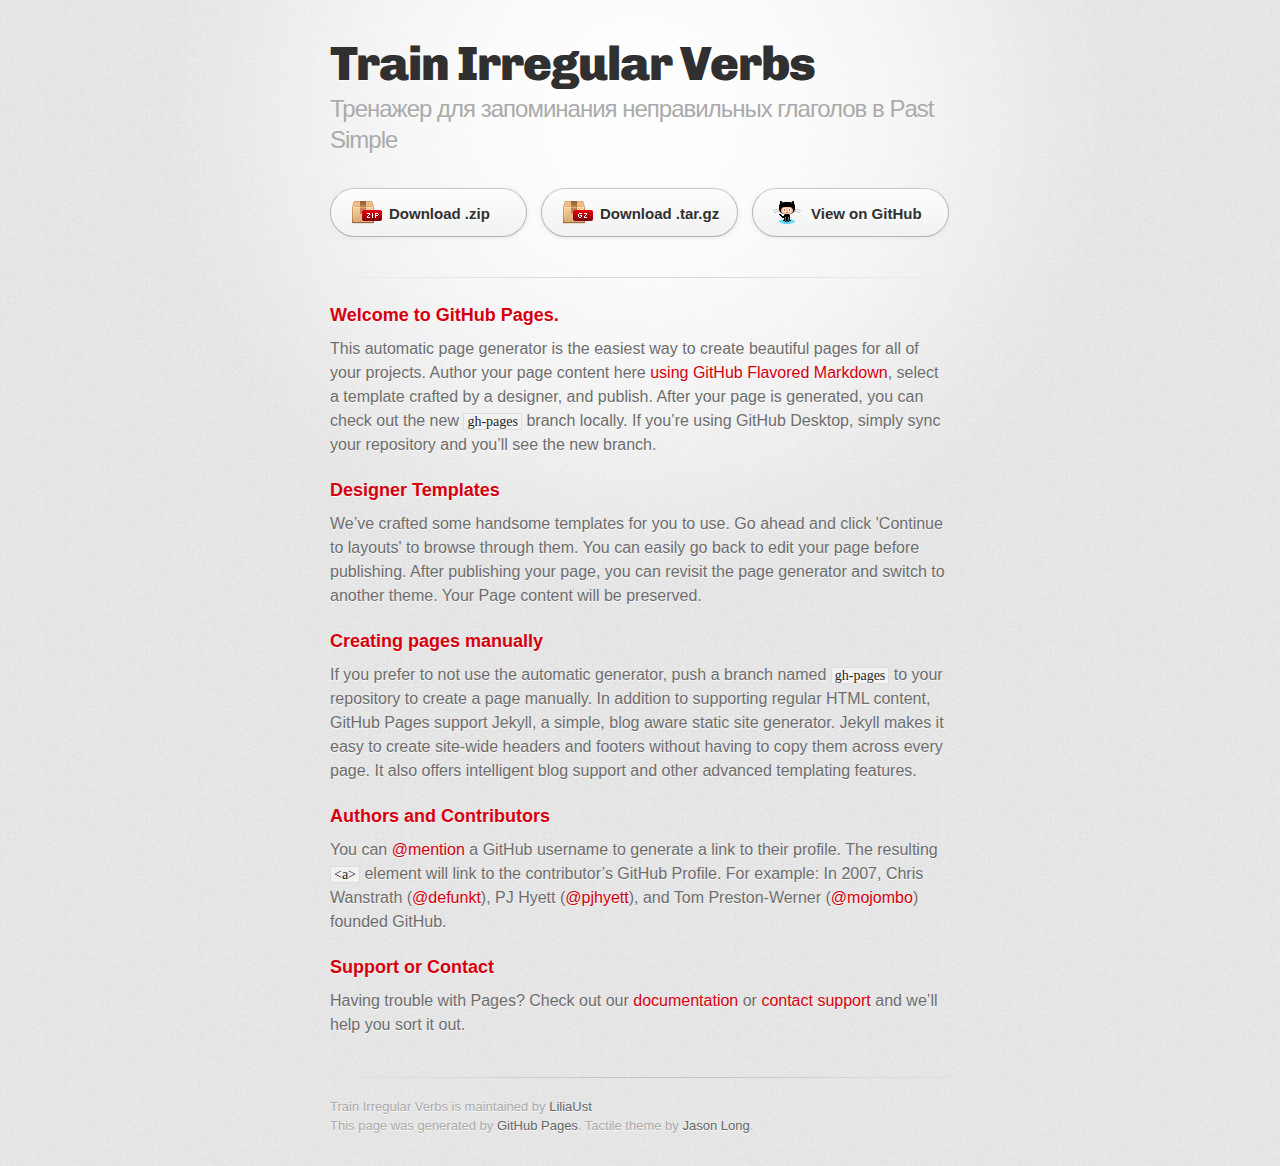
==== index.html @ d30b4f90 "Create gh-pages branch via GitHub" ====
<!DOCTYPE html>
<html>
  <head>
    <meta charset='utf-8'>
    <meta http-equiv="X-UA-Compatible" content="chrome=1">
    <link href='https://fonts.googleapis.com/css?family=Chivo:900' rel='stylesheet' type='text/css'>
    <link rel="stylesheet" type="text/css" href="stylesheets/stylesheet.css" media="screen">
    <link rel="stylesheet" type="text/css" href="stylesheets/github-dark.css" media="screen">
    <link rel="stylesheet" type="text/css" href="stylesheets/print.css" media="print">
    <!--[if lt IE 9]>
    <script src="//html5shiv.googlecode.com/svn/trunk/html5.js"></script>
    <![endif]-->
    <title>Train Irregular Verbs by LiliaUst</title>
  </head>

  <body>
    <div id="container">
      <div class="inner">

        <header>
          <h1>Train Irregular Verbs</h1>
          <h2>Тренажер для запоминания неправильных глаголов в Past Simple</h2>
        </header>

        <section id="downloads" class="clearfix">
          <a href="https://github.com/LiliaUst/trainIrregularVerbs/zipball/master" id="download-zip" class="button"><span>Download .zip</span></a>
          <a href="https://github.com/LiliaUst/trainIrregularVerbs/tarball/master" id="download-tar-gz" class="button"><span>Download .tar.gz</span></a>
          <a href="https://github.com/LiliaUst/trainIrregularVerbs" id="view-on-github" class="button"><span>View on GitHub</span></a>
        </section>

        <hr>

        <section id="main_content">
          <h3>
<a id="welcome-to-github-pages" class="anchor" href="#welcome-to-github-pages" aria-hidden="true"><span class="octicon octicon-link"></span></a>Welcome to GitHub Pages.</h3>

<p>This automatic page generator is the easiest way to create beautiful pages for all of your projects. Author your page content here <a href="https://guides.github.com/features/mastering-markdown/">using GitHub Flavored Markdown</a>, select a template crafted by a designer, and publish. After your page is generated, you can check out the new <code>gh-pages</code> branch locally. If you’re using GitHub Desktop, simply sync your repository and you’ll see the new branch.</p>

<h3>
<a id="designer-templates" class="anchor" href="#designer-templates" aria-hidden="true"><span class="octicon octicon-link"></span></a>Designer Templates</h3>

<p>We’ve crafted some handsome templates for you to use. Go ahead and click 'Continue to layouts' to browse through them. You can easily go back to edit your page before publishing. After publishing your page, you can revisit the page generator and switch to another theme. Your Page content will be preserved.</p>

<h3>
<a id="creating-pages-manually" class="anchor" href="#creating-pages-manually" aria-hidden="true"><span class="octicon octicon-link"></span></a>Creating pages manually</h3>

<p>If you prefer to not use the automatic generator, push a branch named <code>gh-pages</code> to your repository to create a page manually. In addition to supporting regular HTML content, GitHub Pages support Jekyll, a simple, blog aware static site generator. Jekyll makes it easy to create site-wide headers and footers without having to copy them across every page. It also offers intelligent blog support and other advanced templating features.</p>

<h3>
<a id="authors-and-contributors" class="anchor" href="#authors-and-contributors" aria-hidden="true"><span class="octicon octicon-link"></span></a>Authors and Contributors</h3>

<p>You can <a href="https://github.com/blog/821" class="user-mention">@mention</a> a GitHub username to generate a link to their profile. The resulting <code>&lt;a&gt;</code> element will link to the contributor’s GitHub Profile. For example: In 2007, Chris Wanstrath (<a href="https://github.com/defunkt" class="user-mention">@defunkt</a>), PJ Hyett (<a href="https://github.com/pjhyett" class="user-mention">@pjhyett</a>), and Tom Preston-Werner (<a href="https://github.com/mojombo" class="user-mention">@mojombo</a>) founded GitHub.</p>

<h3>
<a id="support-or-contact" class="anchor" href="#support-or-contact" aria-hidden="true"><span class="octicon octicon-link"></span></a>Support or Contact</h3>

<p>Having trouble with Pages? Check out our <a href="https://help.github.com/pages">documentation</a> or <a href="https://github.com/contact">contact support</a> and we’ll help you sort it out.</p>
        </section>

        <footer>
          Train Irregular Verbs is maintained by <a href="https://github.com/LiliaUst">LiliaUst</a><br>
          This page was generated by <a href="https://pages.github.com">GitHub Pages</a>. Tactile theme by <a href="https://twitter.com/jasonlong">Jason Long</a>.
        </footer>

        
      </div>
    </div>
  </body>
</html>
---- stylesheets/stylesheet.css ----
/* http://meyerweb.com/eric/tools/css/reset/
   v2.0 | 20110126
   License: none (public domain)
*/
html, body, div, span, applet, object, iframe,
h1, h2, h3, h4, h5, h6, p, blockquote, pre,
a, abbr, acronym, address, big, cite, code,
del, dfn, em, img, ins, kbd, q, s, samp,
small, strike, strong, sub, sup, tt, var,
b, u, i, center,
dl, dt, dd, ol, ul, li,
fieldset, form, label, legend,
table, caption, tbody, tfoot, thead, tr, th, td,
article, aside, canvas, details, embed,
figure, figcaption, footer, header, hgroup,
menu, nav, output, ruby, section, summary,
time, mark, audio, video {
	padding: 0;
	margin: 0;
	font: inherit;
	font-size: 100%;
	vertical-align: baseline;
	border: 0;
}
/* HTML5 display-role reset for older browsers */
article, aside, details, figcaption, figure,
footer, header, hgroup, menu, nav, section {
	display: block;
}
body {
	line-height: 1;
}
ol, ul {
	list-style: none;
}
blockquote, q {
	quotes: none;
}
blockquote:before, blockquote:after,
q:before, q:after {
	content: '';
	content: none;
}
table {
	border-spacing: 0;
	border-collapse: collapse;
}

/* LAYOUT STYLES */
body {
  font-family: 'Helvetica Neue', Helvetica, Arial, serif;
  font-size: 1em;
  line-height: 1.5;
  color: #6d6d6d;
  text-shadow: 0 1px 0 rgba(255, 255, 255, 0.8);
  background: #e7e7e7 url(../images/body-bg.png) 0 0 repeat;
}

a {
  color: #d5000d;
}
a:hover {
  color: #c5000c;
}

header {
  padding-top: 35px;
  padding-bottom: 25px;
}

header h1 {
  font-family: 'Chivo', 'Helvetica Neue', Helvetica, Arial, serif;
  font-size: 48px; font-weight: 900;
  line-height: 1.2;
  color: #303030;
  letter-spacing: -1px;
}

header h2 {
  font-size: 24px;
  font-weight: normal;
  line-height: 1.3;
  color: #aaa;
  letter-spacing: -1px;
}

#container {
  min-height: 595px;
  background: transparent url(../images/highlight-bg.jpg) 50% 0 no-repeat;
}

.inner {
  width: 620px;
  margin: 0 auto;
}

#container .inner img {
  max-width: 100%;
}

#downloads {
  margin-bottom: 40px;
}

a.button {
  display: block;
  float: left;
  width: 179px;
  padding: 12px 8px 12px 8px;
  margin-right: 14px;
  font-size: 15px;
  font-weight: bold;
  line-height: 25px;
  color: #303030;
  background: #fdfdfd; /* Old browsers */
  background: -moz-linear-gradient(top,  #fdfdfd 0%, #f2f2f2 100%); /* FF3.6+ */
  background: -webkit-gradient(linear, left top, left bottom, color-stop(0%,#fdfdfd), color-stop(100%,#f2f2f2)); /* Chrome,Safari4+ */
  background: -webkit-linear-gradient(top,  #fdfdfd 0%,#f2f2f2 100%); /* Chrome10+,Safari5.1+ */
  background: -o-linear-gradient(top,  #fdfdfd 0%,#f2f2f2 100%); /* Opera 11.10+ */
  background: -ms-linear-gradient(top,  #fdfdfd 0%,#f2f2f2 100%); /* IE10+ */
  background: linear-gradient(top,  #fdfdfd 0%,#f2f2f2 100%); /* W3C */
  filter: progid:DXImageTransform.Microsoft.gradient( startColorstr='#fdfdfd', endColorstr='#f2f2f2',GradientType=0 ); /* IE6-9 */
  border-top: solid 1px #cbcbcb;
  border-right: solid 1px #b7b7b7;
  border-bottom: solid 1px #b3b3b3;
  border-left: solid 1px #b7b7b7;
  border-radius: 30px;
  -webkit-box-shadow: 10px 10px 5px #888;
  -moz-box-shadow: 10px 10px 5px #888;
  box-shadow: 0px 1px 5px #e8e8e8;
  -moz-border-radius: 30px;
  -webkit-border-radius: 30px;
}
a.button:hover {
  background: #fafafa; /* Old browsers */
  background: -moz-linear-gradient(top,  #fdfdfd 0%, #f6f6f6 100%); /* FF3.6+ */
  background: -webkit-gradient(linear, left top, left bottom, color-stop(0%,#fdfdfd), color-stop(100%,#f6f6f6)); /* Chrome,Safari4+ */
  background: -webkit-linear-gradient(top,  #fdfdfd 0%,#f6f6f6 100%); /* Chrome10+,Safari5.1+ */
  background: -o-linear-gradient(top,  #fdfdfd 0%,#f6f6f6 100%); /* Opera 11.10+ */
  background: -ms-linear-gradient(top,  #fdfdfd 0%,#f6f6f6 100%); /* IE10+ */
  background: linear-gradient(top,  #fdfdfd 0%,#f6f6f6, 100%); /* W3C */
  filter: progid:DXImageTransform.Microsoft.gradient( startColorstr='#fdfdfd', endColorstr='#f6f6f6',GradientType=0 ); /* IE6-9 */
  border-top: solid 1px #b7b7b7;
  border-right: solid 1px #b3b3b3;
  border-bottom: solid 1px #b3b3b3;
  border-left: solid 1px #b3b3b3;
}

a.button span {
  display: block;
  height: 23px;
  padding-left: 50px;
}

#download-zip span {
  background: transparent url(../images/zip-icon.png) 12px 50% no-repeat;
}
#download-tar-gz span {
  background: transparent url(../images/tar-gz-icon.png) 12px 50% no-repeat;
}
#view-on-github span {
  background: transparent url(../images/octocat-icon.png) 12px 50% no-repeat;
}
#view-on-github {
  margin-right: 0;
}

code, pre {
  margin-bottom: 30px;
  font-family: Monaco, "Bitstream Vera Sans Mono", "Lucida Console", Terminal;
  font-size: 14px;
  color: #222;
}

code {
  padding: 0 3px;
  background-color: #f2f2f2;
  border: solid 1px #ddd;
}

pre {
  padding: 20px;
  overflow: auto;
  color: #f2f2f2;
  text-shadow: none;
  background: #303030;
}
pre code {
  padding: 0;
  color: #f2f2f2;
  background-color: #303030;
  border: none;
}

ul, ol, dl {
  margin-bottom: 20px;
}


/* COMMON STYLES */

hr {
  height: 1px;
  padding-bottom: 1em;
  margin-top: 1em;
  line-height: 1px;
  background: transparent url('../images/hr.png') 50% 0 no-repeat;
  border: none;
}

strong {
  font-weight: bold;
}

em {
  font-style: italic;
}

table {
  width: 100%;
  border: 1px solid #ebebeb;
}

th {
  font-weight: 500;
}

td {
  font-weight: 300;
  text-align: center;
  border: 1px solid #ebebeb;
}

form {
  padding: 20px;
  background: #f2f2f2;

}


/* GENERAL ELEMENT TYPE STYLES */

h1 {
  font-size: 32px;
}

h2 {
  margin-bottom: 8px;
  font-size: 22px;
  font-weight: bold;
  color: #303030;
}

h3 {
  margin-bottom: 8px;
  font-size: 18px;
  font-weight: bold;
  color: #d5000d;
}

h4 {
  font-size: 16px;
  font-weight: bold;
  color: #303030;
}

h5 {
  font-size: 1em;
  color: #303030;
}

h6 {
  font-size: .8em;
  color: #303030;
}

p {
  margin-bottom: 20px;
  font-weight: 300;
}

a {
  text-decoration: none;
}

p a {
  font-weight: 400;
}

blockquote {
  padding: 0 0 0 30px;
  margin-bottom: 20px;
  font-size: 1.6em;
  border-left: 10px solid #e9e9e9;
}

ul li {
  list-style-position: inside;
  list-style: disc;
  padding-left: 20px;
}

ol li {
  list-style-position: inside;
  list-style: decimal;
  padding-left: 3px;
}

dl dt {
  color: #303030;
}

footer {
  padding-top: 20px;
  padding-bottom: 30px;
  margin-top: 40px;
  font-size: 13px;
  color: #aaa;
  background: transparent url('../images/hr.png') 0 0 no-repeat;
}

footer a {
  color: #666;
}
footer a:hover {
  color: #444;
}

/* MISC */
.clearfix:after {
  display: block;
  height: 0;
  clear: both;
  visibility: hidden;
  content: '.';
}

.clearfix {display: inline-block;}
* html .clearfix {height: 1%;}
.clearfix {display: block;}

/* #Media Queries
================================================== */

/* Smaller than standard 960 (devices and browsers) */
@media only screen and (max-width: 959px) { }

/* Tablet Portrait size to standard 960 (devices and browsers) */
@media only screen and (min-width: 768px) and (max-width: 959px) { }

/* All Mobile Sizes (devices and browser) */
@media only screen and (max-width: 767px) {
  header {
    padding-top: 10px;
    padding-bottom: 10px;
  }
  #downloads {
    margin-bottom: 25px;
  }
  #download-zip, #download-tar-gz {
    display: none;
  }
  .inner {
    width: 94%;
    margin: 0 auto;
  }
}

/* Mobile Landscape Size to Tablet Portrait (devices and browsers) */
@media only screen and (min-width: 480px) and (max-width: 767px) { }

/* Mobile Portrait Size to Mobile Landscape Size (devices and browsers) */
@media only screen and (max-width: 479px) { }
---- stylesheets/github-dark.css ----
/*
   Copyright 2014 GitHub Inc.

   Licensed under the Apache License, Version 2.0 (the "License");
   you may not use this file except in compliance with the License.
   You may obtain a copy of the License at

       http://www.apache.org/licenses/LICENSE-2.0

   Unless required by applicable law or agreed to in writing, software
   distributed under the License is distributed on an "AS IS" BASIS,
   WITHOUT WARRANTIES OR CONDITIONS OF ANY KIND, either express or implied.
   See the License for the specific language governing permissions and
   limitations under the License.

*/

.pl-c /* comment */ {
  color: #969896;
}

.pl-c1      /* constant, markup.raw, meta.diff.header, meta.module-reference, meta.property-name, support, support.constant, support.variable, variable.other.constant */,
.pl-s .pl-v /* string variable */ {
  color: #0099cd;
}

.pl-e  /* entity */,
.pl-en /* entity.name */ {
  color: #9774cb;
}

.pl-s .pl-s1 /* string source */,
.pl-smi      /* storage.modifier.import, storage.modifier.package, storage.type.java, variable.other, variable.parameter.function */ {
  color: #ddd;
}

.pl-ent /* entity.name.tag */ {
  color: #7bcc72;
}

.pl-k /* keyword, storage, storage.type */ {
  color: #cc2372;
}

.pl-pds              /* punctuation.definition.string, string.regexp.character-class */,
.pl-s                /* string */,
.pl-s .pl-pse .pl-s1 /* string punctuation.section.embedded source */,
.pl-sr               /* string.regexp */,
.pl-sr .pl-cce       /* string.regexp constant.character.escape */,
.pl-sr .pl-sra       /* string.regexp string.regexp.arbitrary-repitition */,
.pl-sr .pl-sre       /* string.regexp source.ruby.embedded */ {
  color: #3c66e2;
}

.pl-v /* variable */ {
  color: #fb8764;
}

.pl-id /* invalid.deprecated */ {
  color: #e63525;
}

.pl-ii /* invalid.illegal */ {
  background-color: #e63525;
  color: #f8f8f8;
}

.pl-sr .pl-cce /* string.regexp constant.character.escape */ {
  color: #7bcc72;
  font-weight: bold;
}

.pl-ml /* markup.list */ {
  color: #c26b2b;
}

.pl-mh        /* markup.heading */,
.pl-mh .pl-en /* markup.heading entity.name */,
.pl-ms        /* meta.separator */ {
  color: #264ec5;
  font-weight: bold;
}

.pl-mq /* markup.quote */ {
  color: #00acac;
}

.pl-mi /* markup.italic */ {
  color: #ddd;
  font-style: italic;
}

.pl-mb /* markup.bold */ {
  color: #ddd;
  font-weight: bold;
}

.pl-md /* markup.deleted, meta.diff.header.from-file */ {
  background-color: #ffecec;
  color: #bd2c00;
}

.pl-mi1 /* markup.inserted, meta.diff.header.to-file */ {
  background-color: #eaffea;
  color: #55a532;
}

.pl-mdr /* meta.diff.range */ {
  color: #9774cb;
  font-weight: bold;
}

.pl-mo /* meta.output */ {
  color: #264ec5;
}
---- stylesheets/print.css ----
html, body, div, span, applet, object, iframe,
h1, h2, h3, h4, h5, h6, p, blockquote, pre,
a, abbr, acronym, address, big, cite, code,
del, dfn, em, img, ins, kbd, q, s, samp,
small, strike, strong, sub, sup, tt, var,
b, u, i, center,
dl, dt, dd, ol, ul, li,
fieldset, form, label, legend,
table, caption, tbody, tfoot, thead, tr, th, td,
article, aside, canvas, details, embed,
figure, figcaption, footer, header, hgroup,
menu, nav, output, ruby, section, summary,
time, mark, audio, video {
  padding: 0;
  margin: 0;
  font: inherit;
  font-size: 100%;
  vertical-align: baseline;
  border: 0;
}
/* HTML5 display-role reset for older browsers */
article, aside, details, figcaption, figure,
footer, header, hgroup, menu, nav, section {
  display: block;
}
body {
  line-height: 1;
}
ol, ul {
  list-style: none;
}
blockquote, q {
  quotes: none;
}
blockquote:before, blockquote:after,
q:before, q:after {
  content: '';
  content: none;
}
table {
  border-spacing: 0;
  border-collapse: collapse;
}
body {
  font-family: 'Helvetica Neue', Helvetica, Arial, serif;
  font-size: 13px;
  line-height: 1.5;
  color: #000;
}

a {
  font-weight: bold;
  color: #d5000d;
}

header {
  padding-top: 35px;
  padding-bottom: 10px;
}

header h1 {
  font-size: 48px;
  font-weight: bold;
  line-height: 1.2;
  color: #303030;
  letter-spacing: -1px;
}

header h2 {
  font-size: 24px;
  font-weight: normal;
  line-height: 1.3;
  color: #aaa;
  letter-spacing: -1px;
}
#downloads {
  display: none;
}
#main_content {
  padding-top: 20px;
}

code, pre {
  margin-bottom: 30px;
  font-family: Monaco, "Bitstream Vera Sans Mono", "Lucida Console", Terminal;
  font-size: 12px;
  color: #222;
}

code {
  padding: 0 3px;
}

pre {
  padding: 20px;
  overflow: auto;
  border: solid 1px #ddd;
}
pre code {
  padding: 0;
}

ul, ol, dl {
  margin-bottom: 20px;
}


/* COMMON STYLES */

table {
  width: 100%;
  border: 1px solid #ebebeb;
}

th {
  font-weight: 500;
}

td {
  font-weight: 300;
  text-align: center;
  border: 1px solid #ebebeb;
}

form {
  padding: 20px;
  background: #f2f2f2;

}


/* GENERAL ELEMENT TYPE STYLES */

h1 {
  font-size: 2.8em;
}

h2 {
  margin-bottom: 8px;
  font-size: 22px;
  font-weight: bold;
  color: #303030;
}

h3 {
  margin-bottom: 8px;
  font-size: 18px;
  font-weight: bold;
  color: #d5000d;
}

h4 {
  font-size: 16px;
  font-weight: bold;
  color: #303030;
}

h5 {
  font-size: 1em;
  color: #303030;
}

h6 {
  font-size: .8em;
  color: #303030;
}

p {
  margin-bottom: 20px;
  font-weight: 300;
}

a {
  text-decoration: none;
}

p a {
  font-weight: 400;
}

blockquote {
  padding: 0 0 0 30px;
  margin-bottom: 20px;
  font-size: 1.6em;
  border-left: 10px solid #e9e9e9;
}

ul li {
  list-style-position: inside;
  list-style: disc;
  padding-left: 20px;
}

ol li {
  list-style-position: inside;
  list-style: decimal;
  padding-left: 3px;
}

dl dd {
  font-style: italic;
  font-weight: 100;
}

footer {
  padding-top: 20px;
  padding-bottom: 30px;
  margin-top: 40px;
  font-size: 13px;
  color: #aaa;
}

footer a {
  color: #666;
}

/* MISC */
.clearfix:after {
  display: block;
  height: 0;
  clear: both;
  visibility: hidden;
  content: '.';
}

.clearfix {display: inline-block;}
* html .clearfix {height: 1%;}
.clearfix {display: block;}
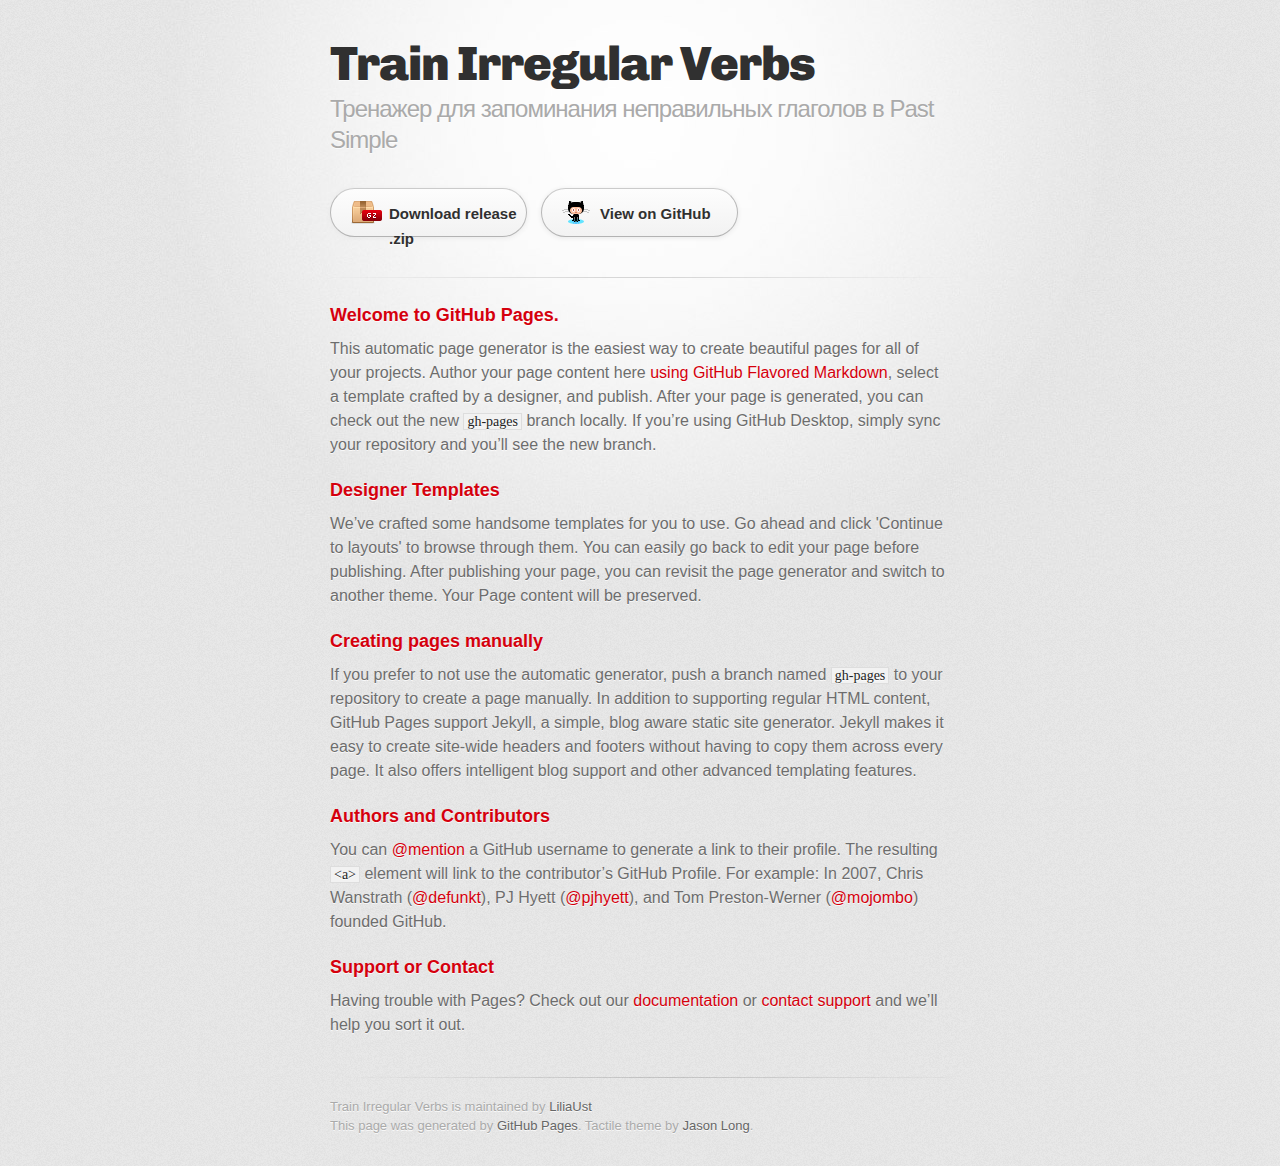
==== commit 7075f465: "Update index.html" ====
--- a/index.html
+++ b/index.html
@@ -23,8 +23,7 @@
         </header>
 
         <section id="downloads" class="clearfix">
-          <a href="https://github.com/LiliaUst/trainIrregularVerbs/zipball/master" id="download-zip" class="button"><span>Download .zip</span></a>
-          <a href="https://github.com/LiliaUst/trainIrregularVerbs/tarball/master" id="download-tar-gz" class="button"><span>Download .tar.gz</span></a>
+          <a href="https://github.com/LiliaUst/trainIrregularVerbs/tarball/master" id="download-tar-gz" class="button"><span>Download release .zip</span></a>
           <a href="https://github.com/LiliaUst/trainIrregularVerbs" id="view-on-github" class="button"><span>View on GitHub</span></a>
         </section>
 
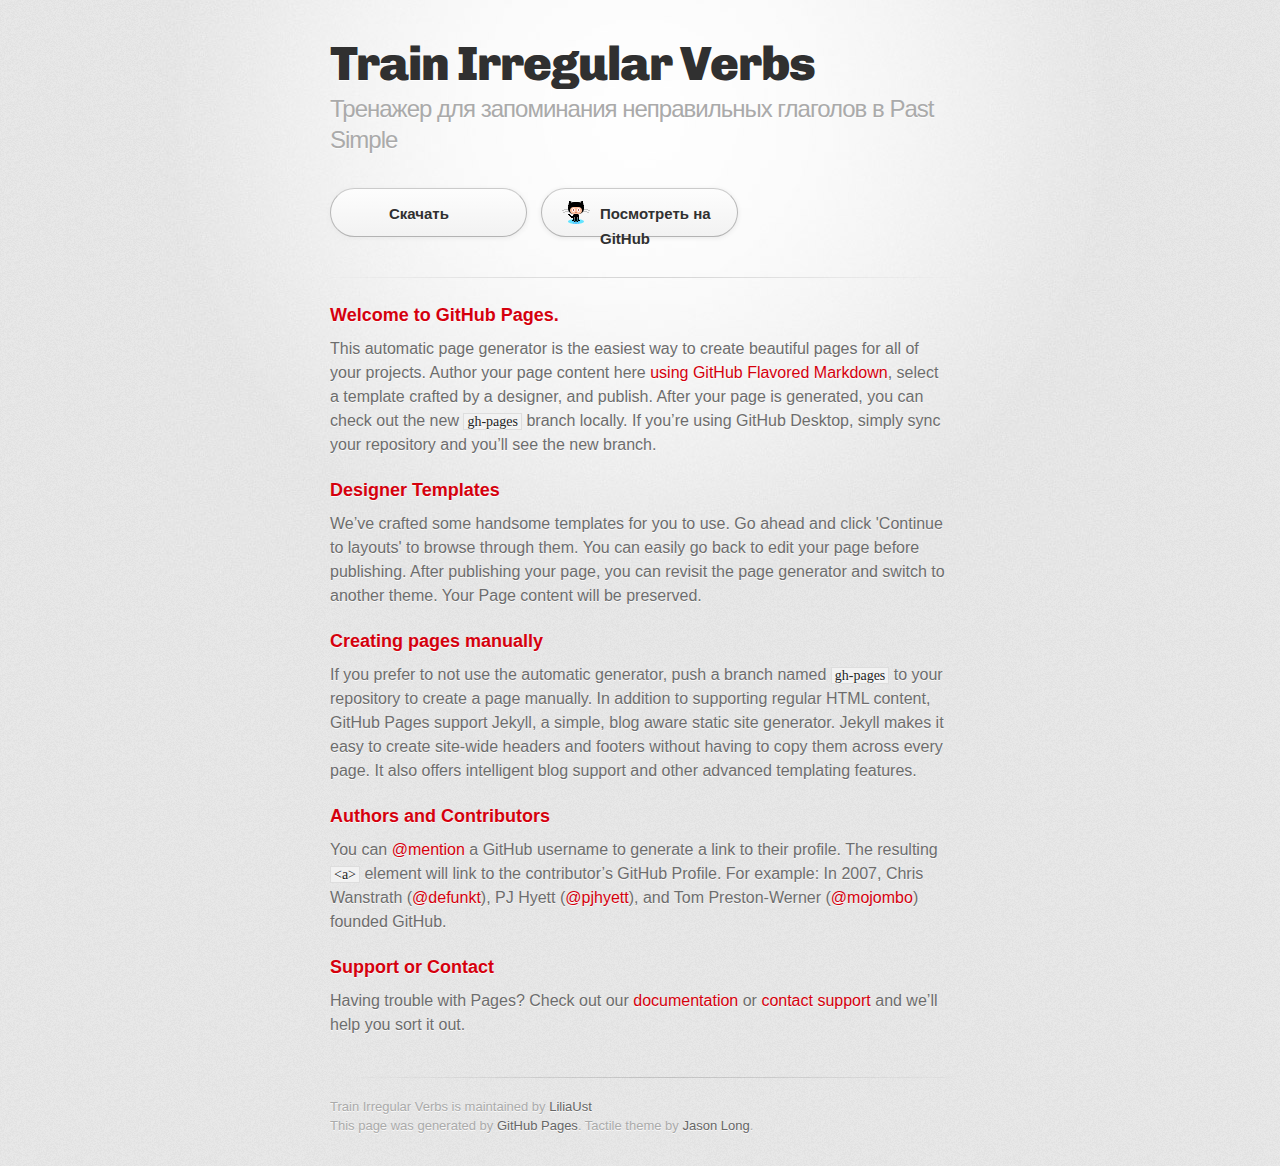
==== commit 742f1eed: "Update index.html" ====
--- a/index.html
+++ b/index.html
@@ -3,6 +3,7 @@
   <head>
     <meta charset='utf-8'>
     <meta http-equiv="X-UA-Compatible" content="chrome=1">
+    <title>Тренажер для запоминания неправильных глаголов в Past Simple by LiliaUst</title>
     <link href='https://fonts.googleapis.com/css?family=Chivo:900' rel='stylesheet' type='text/css'>
     <link rel="stylesheet" type="text/css" href="stylesheets/stylesheet.css" media="screen">
     <link rel="stylesheet" type="text/css" href="stylesheets/github-dark.css" media="screen">
@@ -10,7 +11,6 @@
     <!--[if lt IE 9]>
     <script src="//html5shiv.googlecode.com/svn/trunk/html5.js"></script>
     <![endif]-->
-    <title>Train Irregular Verbs by LiliaUst</title>
   </head>
 
   <body>
@@ -23,8 +23,8 @@
         </header>
 
         <section id="downloads" class="clearfix">
-          <a href="https://github.com/LiliaUst/trainIrregularVerbs/tarball/master" id="download-tar-gz" class="button"><span>Download release .zip</span></a>
-          <a href="https://github.com/LiliaUst/trainIrregularVerbs" id="view-on-github" class="button"><span>View on GitHub</span></a>
+          <a href="https://github.com/LiliaUst/trainIrregularVerbs/tarball/master" id="download-release" class="button"><span>Скачать</span></a>
+          <a href="https://github.com/LiliaUst/trainIrregularVerbs" id="view-on-github" class="button"><span>Посмотреть на GitHub</span></a>
         </section>
 
         <hr>
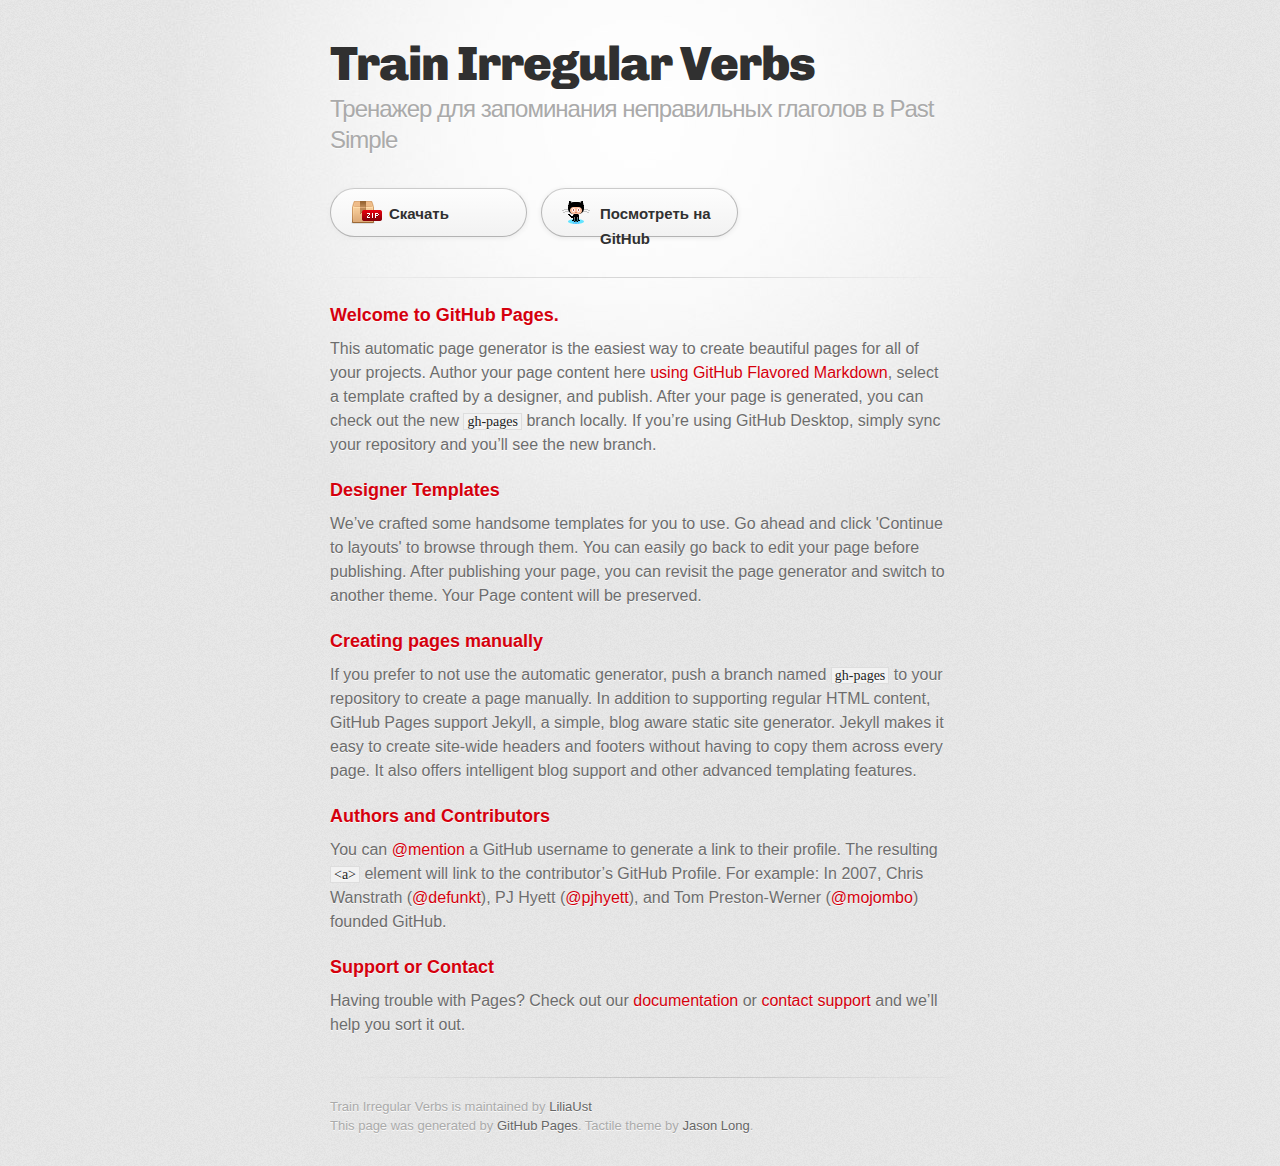
==== commit f0741ad7: "Update index.html" ====
--- a/index.html
+++ b/index.html
@@ -23,7 +23,7 @@
         </header>
 
         <section id="downloads" class="clearfix">
-          <a href="https://github.com/LiliaUst/trainIrregularVerbs/tarball/master" id="download-release" class="button"><span>Скачать</span></a>
+          <a href="https://github.com/LiliaUst/trainIrregularVerbs/tarball/master" id="download-zip" class="button"><span>Скачать</span></a>
           <a href="https://github.com/LiliaUst/trainIrregularVerbs" id="view-on-github" class="button"><span>Посмотреть на GitHub</span></a>
         </section>
 
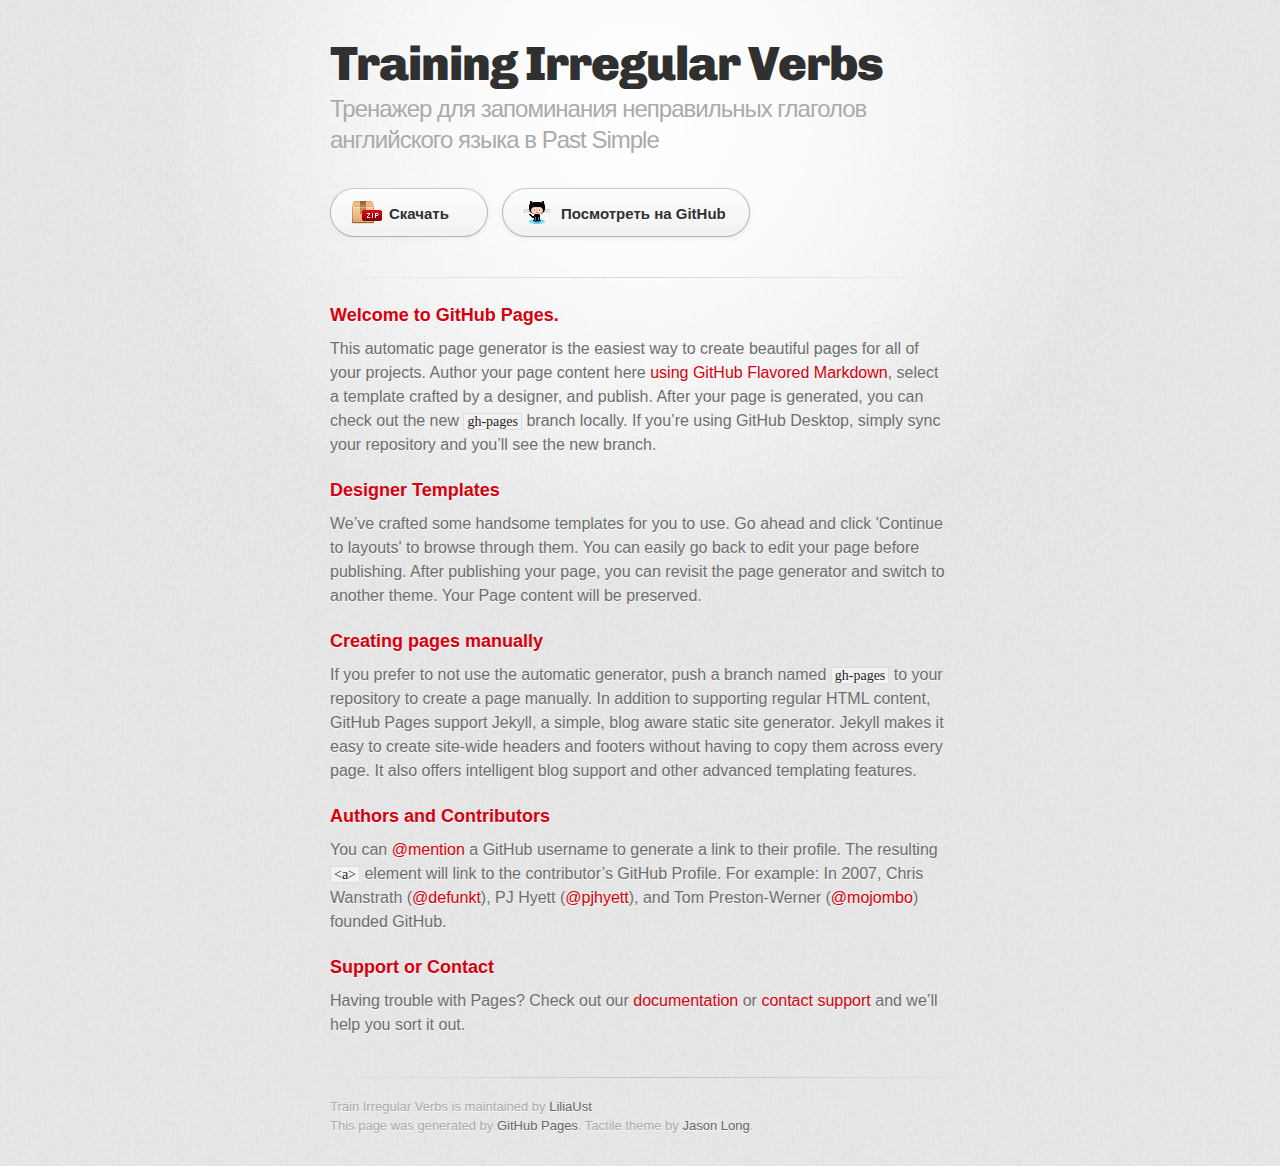
==== commit 17acab8e: "Изменила кнопки в шапке и название сайта." ====
--- a/index.html
+++ b/index.html
@@ -8,6 +8,8 @@
     <link rel="stylesheet" type="text/css" href="stylesheets/stylesheet.css" media="screen">
     <link rel="stylesheet" type="text/css" href="stylesheets/github-dark.css" media="screen">
     <link rel="stylesheet" type="text/css" href="stylesheets/print.css" media="print">
+
+    <script src="http://code.jquery.com/jquery-1.11.3.min.js"></script>
     <!--[if lt IE 9]>
     <script src="//html5shiv.googlecode.com/svn/trunk/html5.js"></script>
     <![endif]-->
@@ -18,12 +20,12 @@
       <div class="inner">
 
         <header>
-          <h1>Train Irregular Verbs</h1>
-          <h2>Тренажер для запоминания неправильных глаголов в Past Simple</h2>
+          <h1>Training Irregular Verbs</h1>
+          <h2>Тренажер для запоминания неправильных глаголов английского языка в Past Simple</h2>
         </header>
 
         <section id="downloads" class="clearfix">
-          <a href="https://github.com/LiliaUst/trainIrregularVerbs/tarball/master" id="download-zip" class="button"><span>Скачать</span></a>
+          <a href="https://github.com/LiliaUst/trainIrregularVerbs/releases/download/v1.0/trainIrregularVerbs.zip" id="download-zip" class="button"><span>Скачать</span></a>
           <a href="https://github.com/LiliaUst/trainIrregularVerbs" id="view-on-github" class="button"><span>Посмотреть на GitHub</span></a>
         </section>
 
@@ -64,5 +66,7 @@
         
       </div>
     </div>
-  </body>
+
+    <script src="javascripts/main.js"></script>
+</body>
 </html>
--- a/stylesheets/stylesheet.css
+++ b/stylesheets/stylesheet.css
@@ -151,12 +151,17 @@
   height: 23px;
   padding-left: 50px;
 }
-
+#download-zip {
+  width:140px;
+}
 #download-zip span {
   background: transparent url(../images/zip-icon.png) 12px 50% no-repeat;
 }
 #download-tar-gz span {
   background: transparent url(../images/tar-gz-icon.png) 12px 50% no-repeat;
+}
+#view-on-github {
+  width:230px;
 }
 #view-on-github span {
   background: transparent url(../images/octocat-icon.png) 12px 50% no-repeat;
